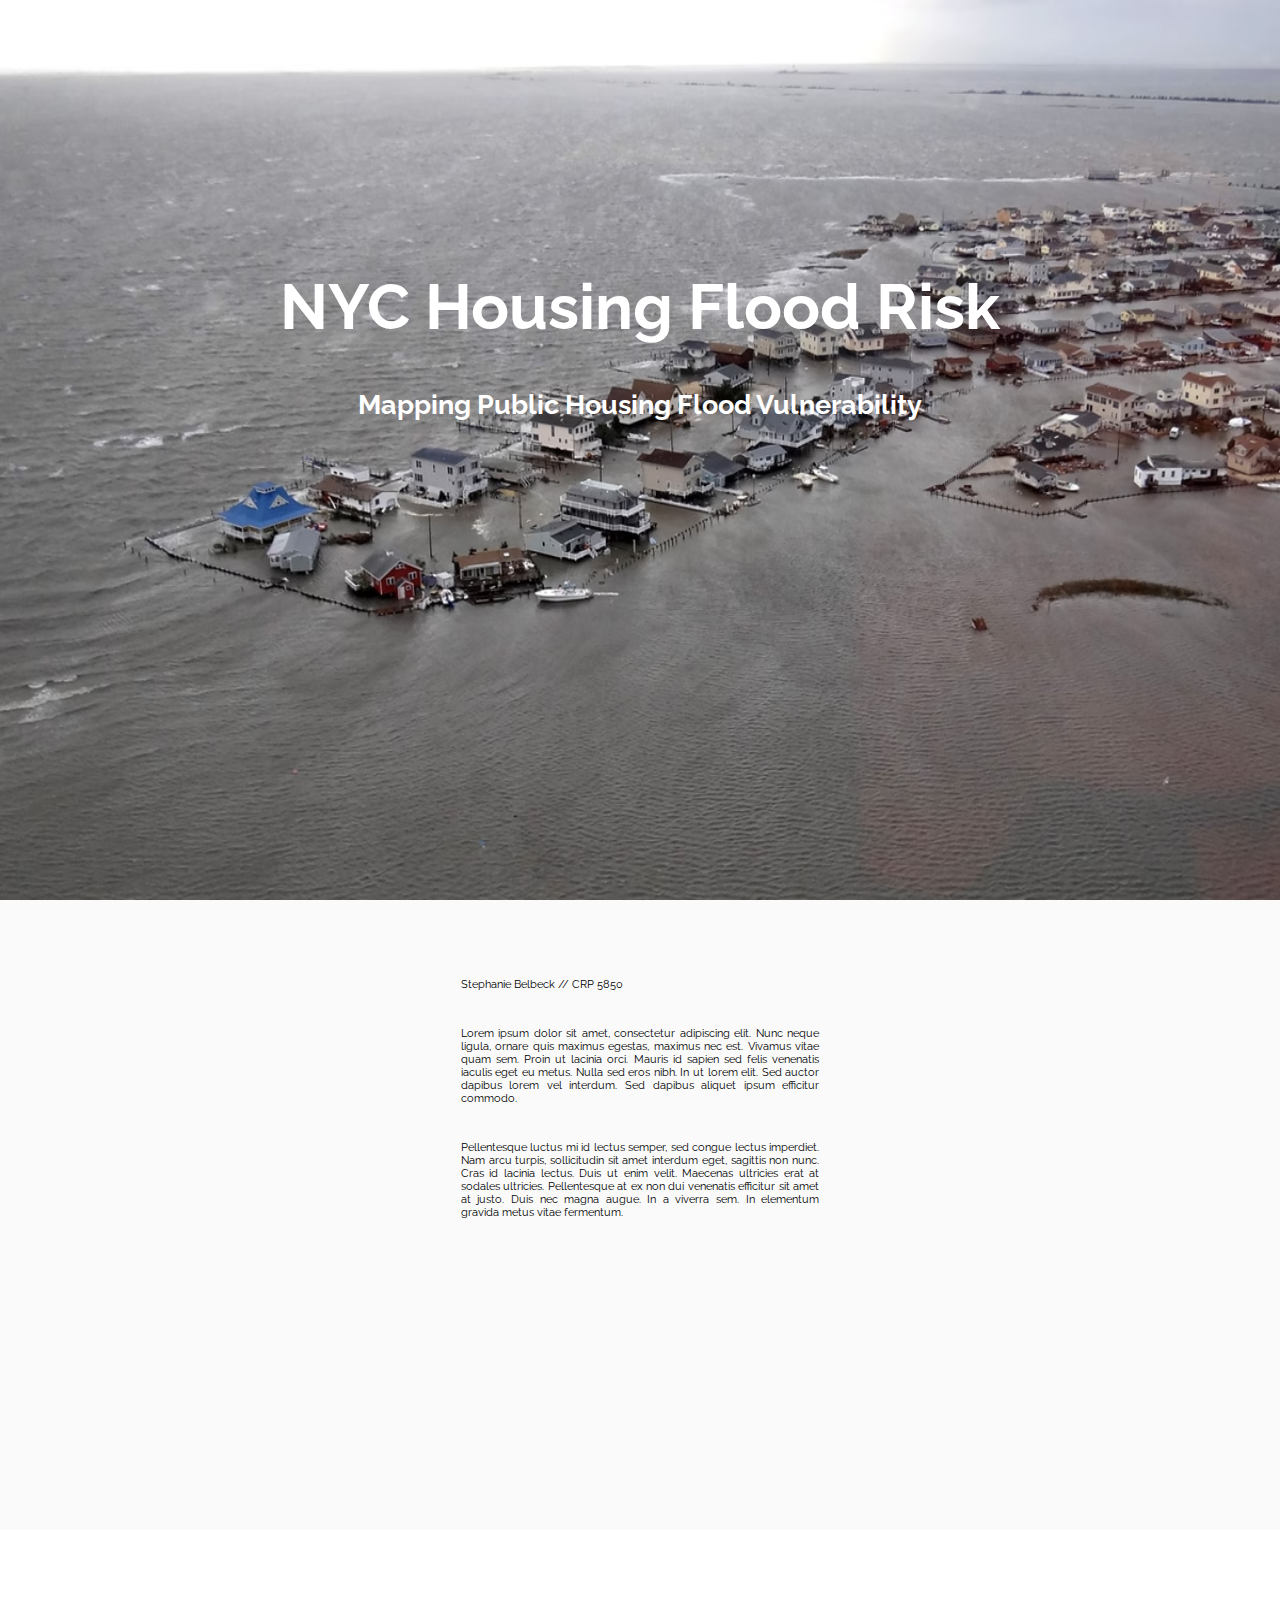
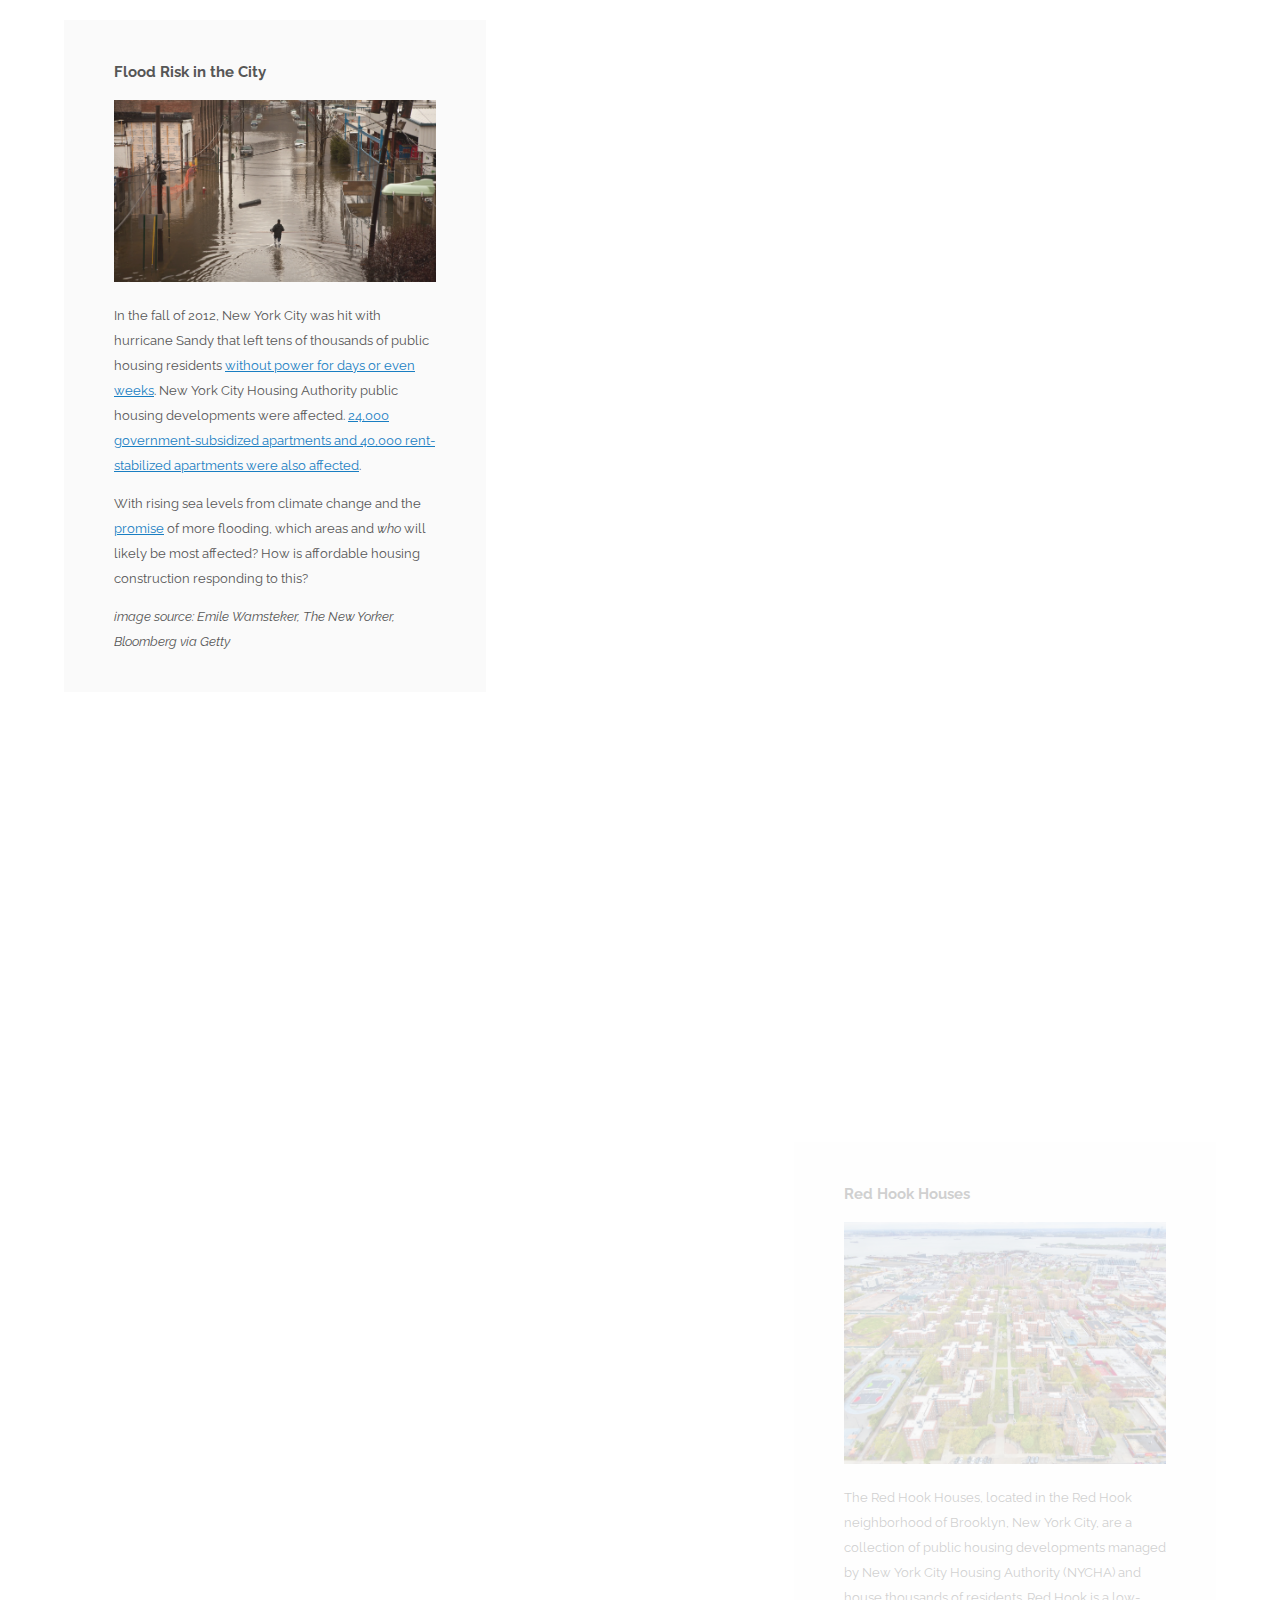
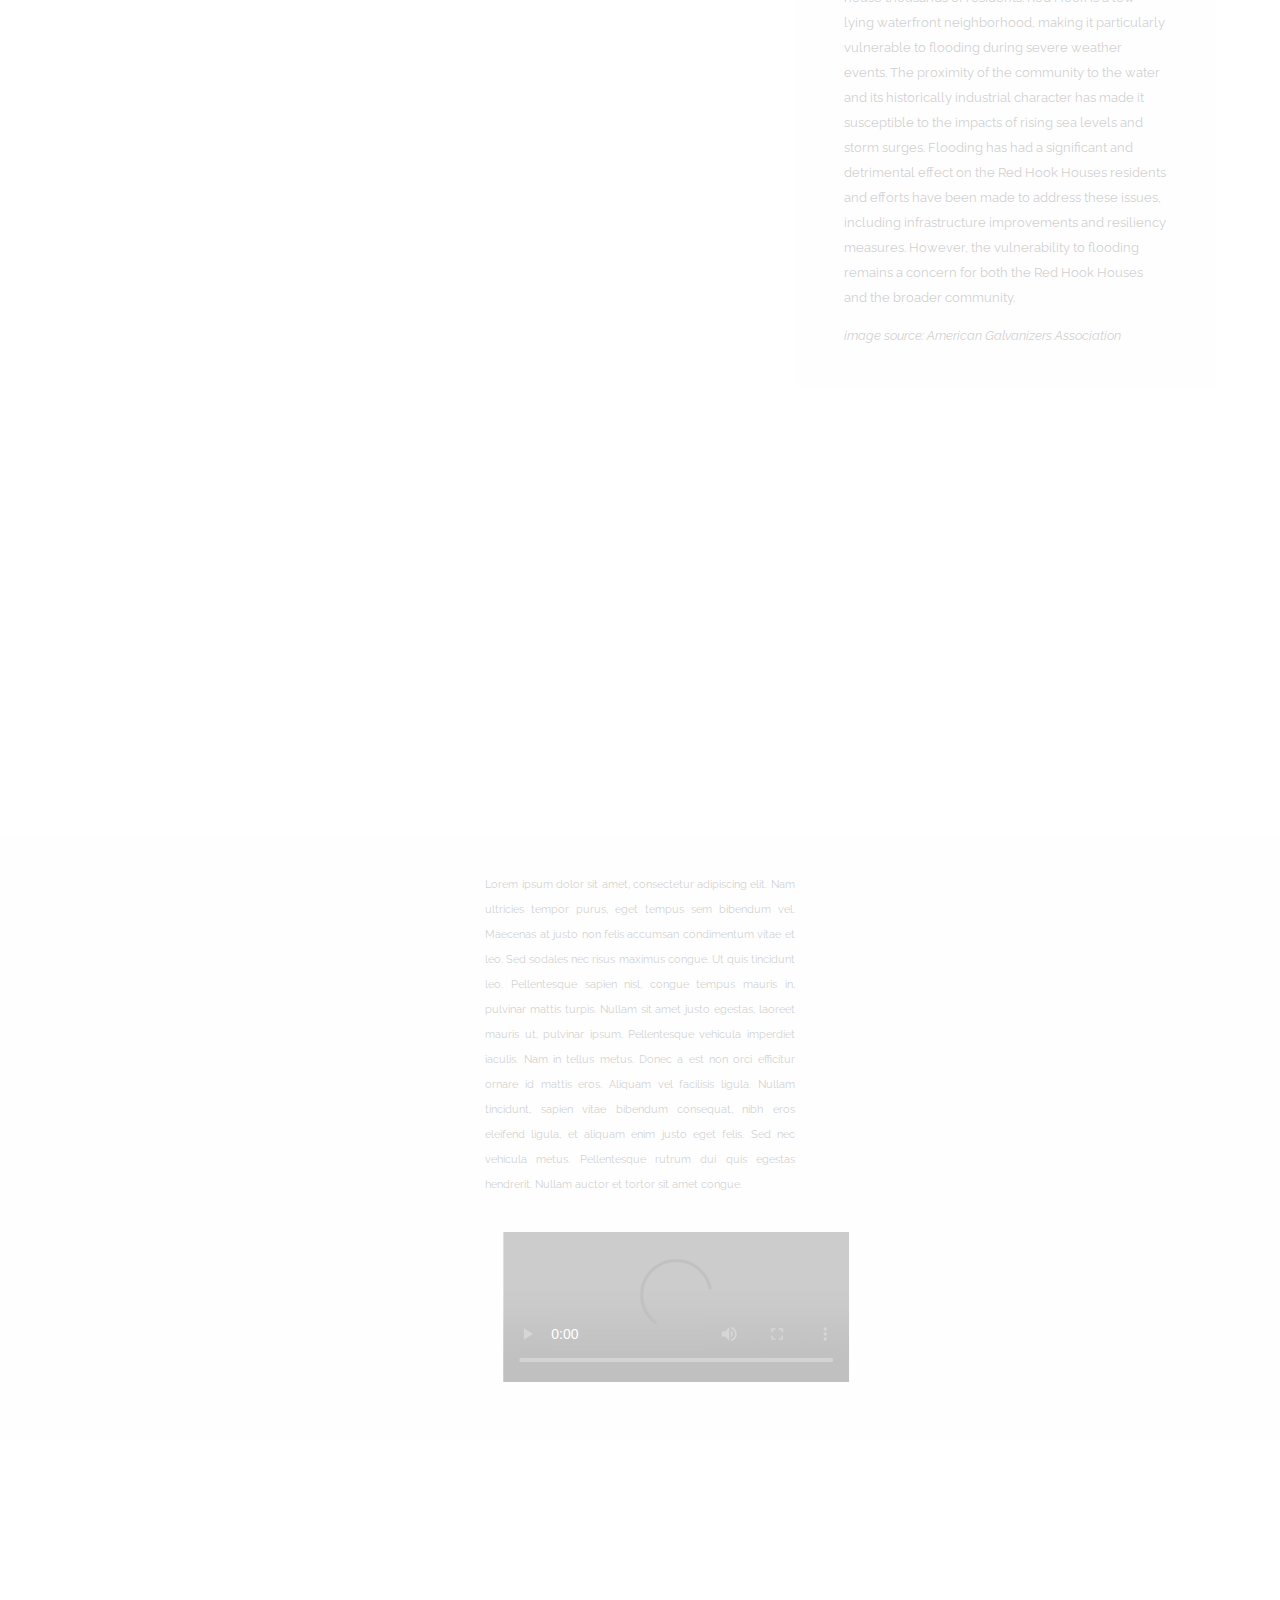
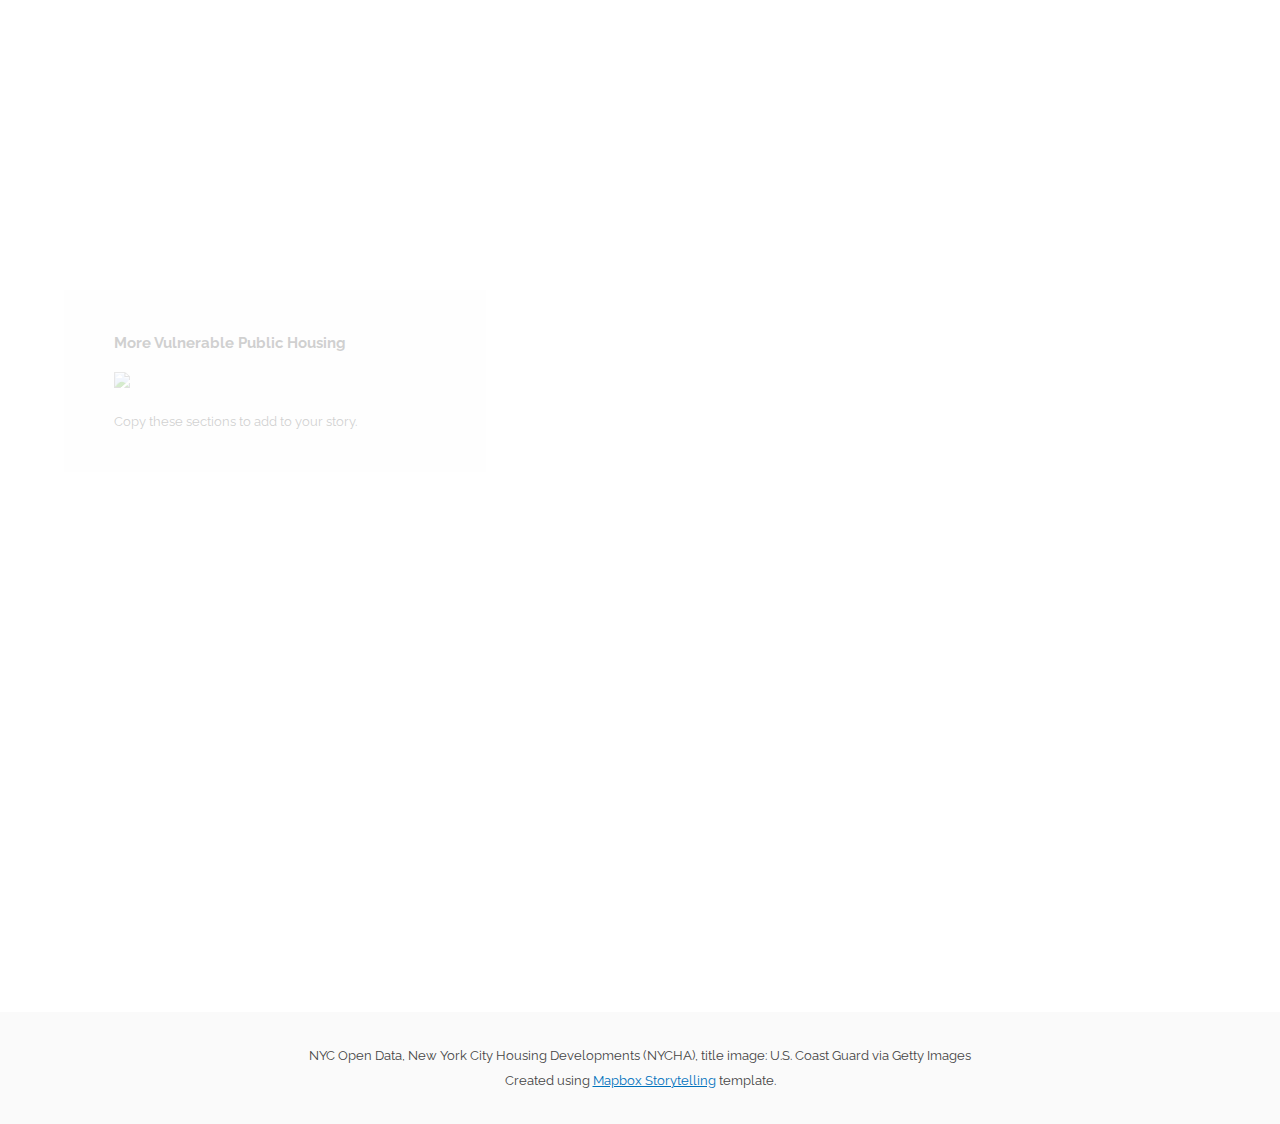
==== lab-11/index.html @ 7fc39846 "new page" ====
<!DOCTYPE html>
<html>
<head>
    <meta charset='utf-8' />
    <title>Mapbox Storytelling</title>
    <meta name='viewport' content='initial-scale=1,maximum-scale=1,user-scalable=no' />
    <link rel="icon" type="image/x-icon" href="https://raw.githubusercontent.com/mapbox/assembly/publisher-staging/src/svgs/mapbox.svg">
    <script src='https://api.tiles.mapbox.com/mapbox-gl-js/v2.9.0/mapbox-gl.js'></script>
    <link href='https://api.tiles.mapbox.com/mapbox-gl-js/v2.9.0/mapbox-gl.css' rel='stylesheet' />
    <script src="https://unpkg.com/intersection-observer@0.12.0/intersection-observer.js"></script>
    <script src="https://unpkg.com/scrollama"></script>
   <link href='style.css' rel='stylesheet' />
   <link rel="preconnect" href="https://fonts.googleapis.com"> 
<link rel="preconnect" href="https://fonts.gstatic.com" crossorigin> 
<link href="https://fonts.googleapis.com/css2?family=Raleway:wght@300&display=swap" rel="stylesheet">
</head>
<body>

<div id="map"></div>
<div id="mapInset"></div>
<div id="story"></div>

<script src="./config.js"></script>
<script src="./script.js"></script>

</body>
</html>
---- lab-11/style.css ----
body {
            margin:0;
            padding:0;
            font-family: 'Raleway', sans-serif;
        }
        a, a:hover, a:visited {
            color: #0071bc;
        }
        #map {
            top:0;
            height: 100vh;
            width:100vw;
            position: fixed;
        }
        #mapInset {
            bottom:50px;
            right:30px;
            height: 180px;
            width:250px;
            max-width:100%;
            position: fixed;
            z-index: 1;
            opacity: 1;
            transition: opacity 0.5s ease-in-out;
            pointer-events: none;
        }
        #mapInset .mapboxgl-ctrl-bottom-left{
            display: none;
        }
        @media (max-width: 500px) {
            #mapInset {
                display: none;
            }
        }
        #header {
            margin: auto;
            width: 100%;
            position: relative;
            z-index: 5;
            background-image: url("images/sandy1.png");
            background-position: top;
            background-repeat: no-repeat;
            background-size: 100vw 100vh;
            height: 170vh;
}
        #header h1, #header h2, #header p {
            margin: 0;
            padding: 2vh 2vw;
            text-align: center;
        }
        #header h1{
            font-size: 7vh;
            color: white;
            padding-top: 30vh;
        }
        #header h2{
            font-size: 3vh;
            color: white;
            padding-top: 3vh;
            padding-bottom: 60vh;
        }
        #header p{
            font-size: 1.2vh;
            text-align: justify;
            margin-left: 34vw;
            margin-right: 34vw;
            color: black;
}
        #footer {
            width: 100%;
            min-height: 5vh;
            padding-top: 2vh;
            padding-bottom: 2vh;
            text-align: center;
            line-height: 25px;
            font-size: 13px;
            position: relative;
            z-index: 5;
        }
        #interlude {
            width: 100vw;
        }
        #interlude p{
            font-size: 1.2vh;
            text-align: justify;
            margin-left: 34vw;
            margin-right: 34vw;
            background-color: : white;
}
        #features {
            padding-top: 10vh;
            padding-bottom: 10vh;
        }
        .hidden {
            visibility: hidden;
        }
        .centered {
            width: 50vw;
            margin: 0 auto;
        }
        .lefty {
            width: 33vw;
            margin-left: 5vw;
        }
        .righty {
            width: 33vw;
            margin-left: 62vw;
        }
        .fully {
            width: 100%;
            margin: auto;
        }
        .light {
            color: #444;
            background-color: #fafafa;
        }
        .dark {
            color: #fafafa;
            background-color: #444;
        }
        .step {
            padding-bottom: 50vh;
            /* margin-bottom: 10vh; */
            opacity: 0.25;
        }
        .step.active {
            opacity: 0.9;
        }

        .step div {
            padding:  25px 50px;
            line-height: 25px;
            font-size: 13px;
        }

        .step img {
            width: 100%;
        }

        @media (max-width: 750px) {
            .centered, .lefty, .righty, .fully {
                width: 90vw;
                margin: 0 auto;
            }
        }
video {
    margin-left: 45vw;
    width:32%;
    transform: translate(-50%);
}
        /* Fix issue on mobile browser where scroll breaks  */
        .mapboxgl-canvas-container.mapboxgl-touch-zoom-rotate.mapboxgl-touch-drag-pan,
        .mapboxgl-canvas-container.mapboxgl-touch-zoom-rotate.mapboxgl-touch-drag-pan .mapboxgl-canvas {
            touch-action: unset;
        }
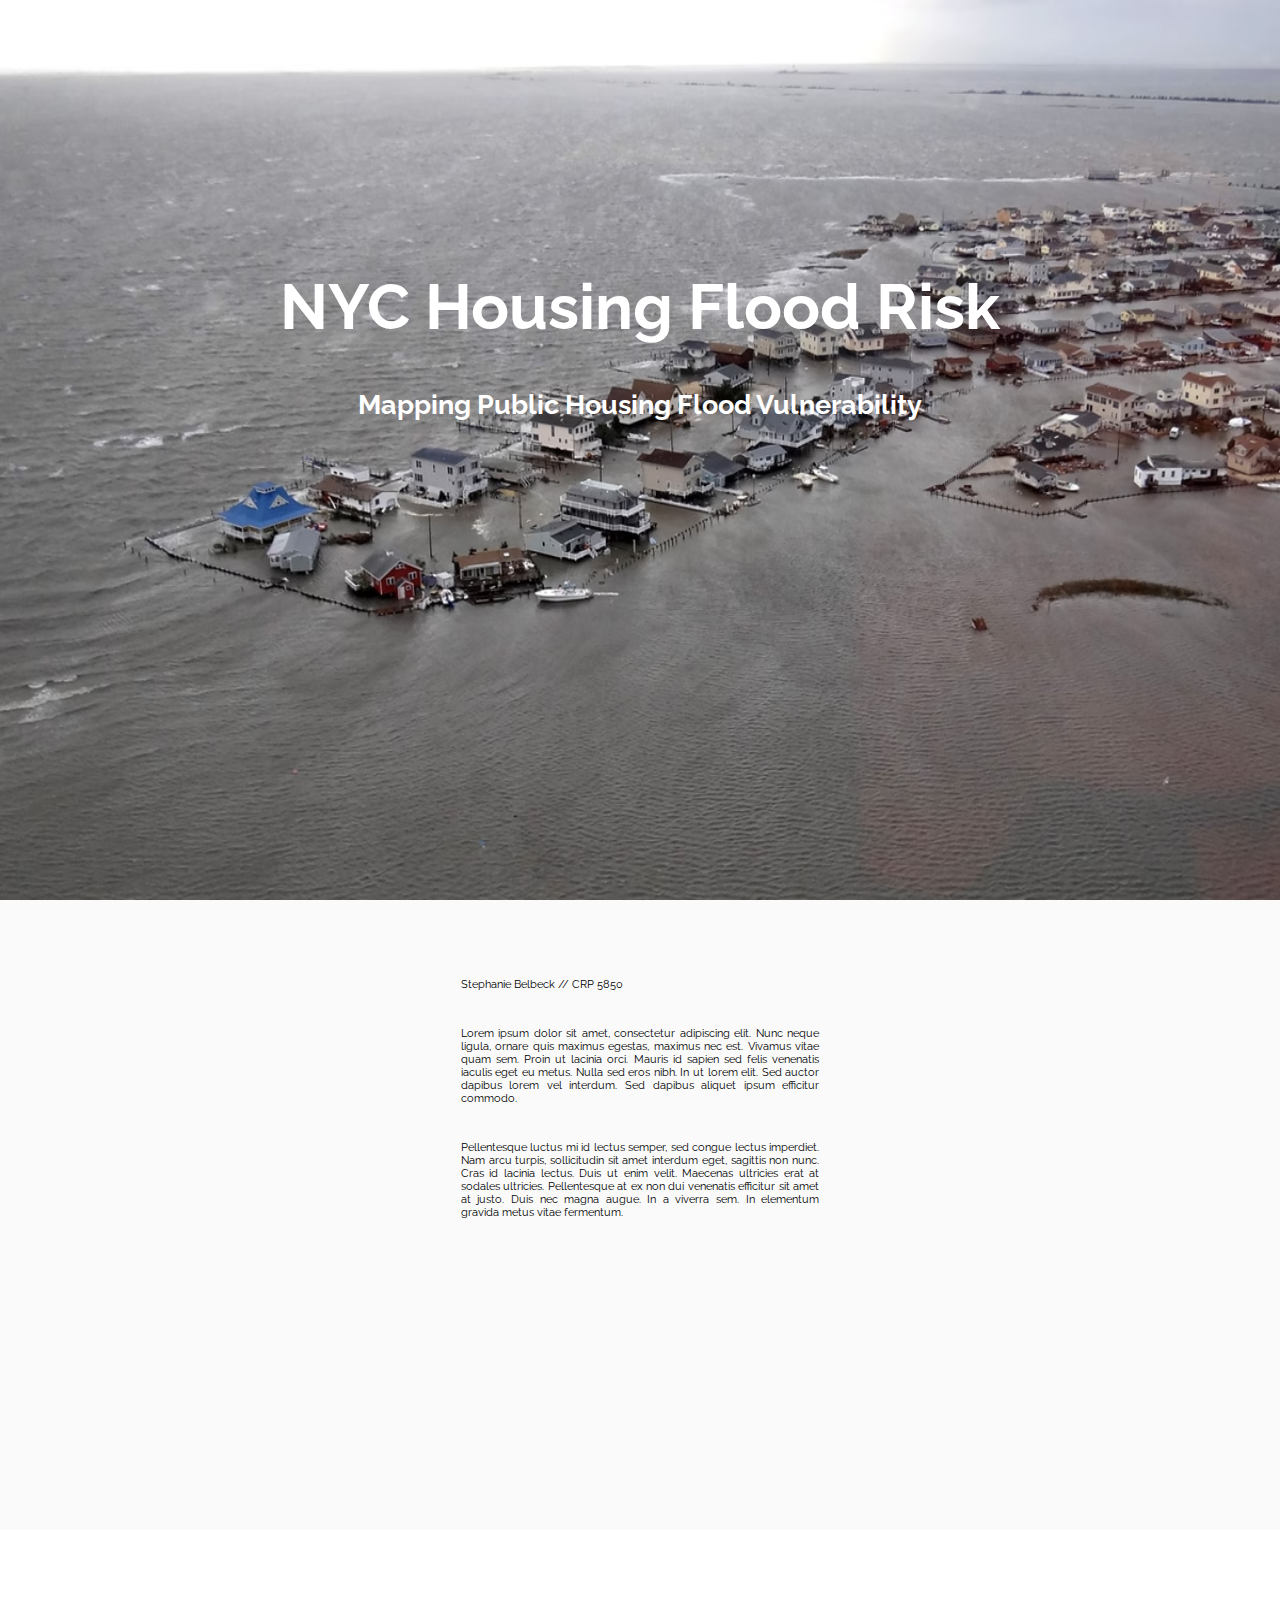
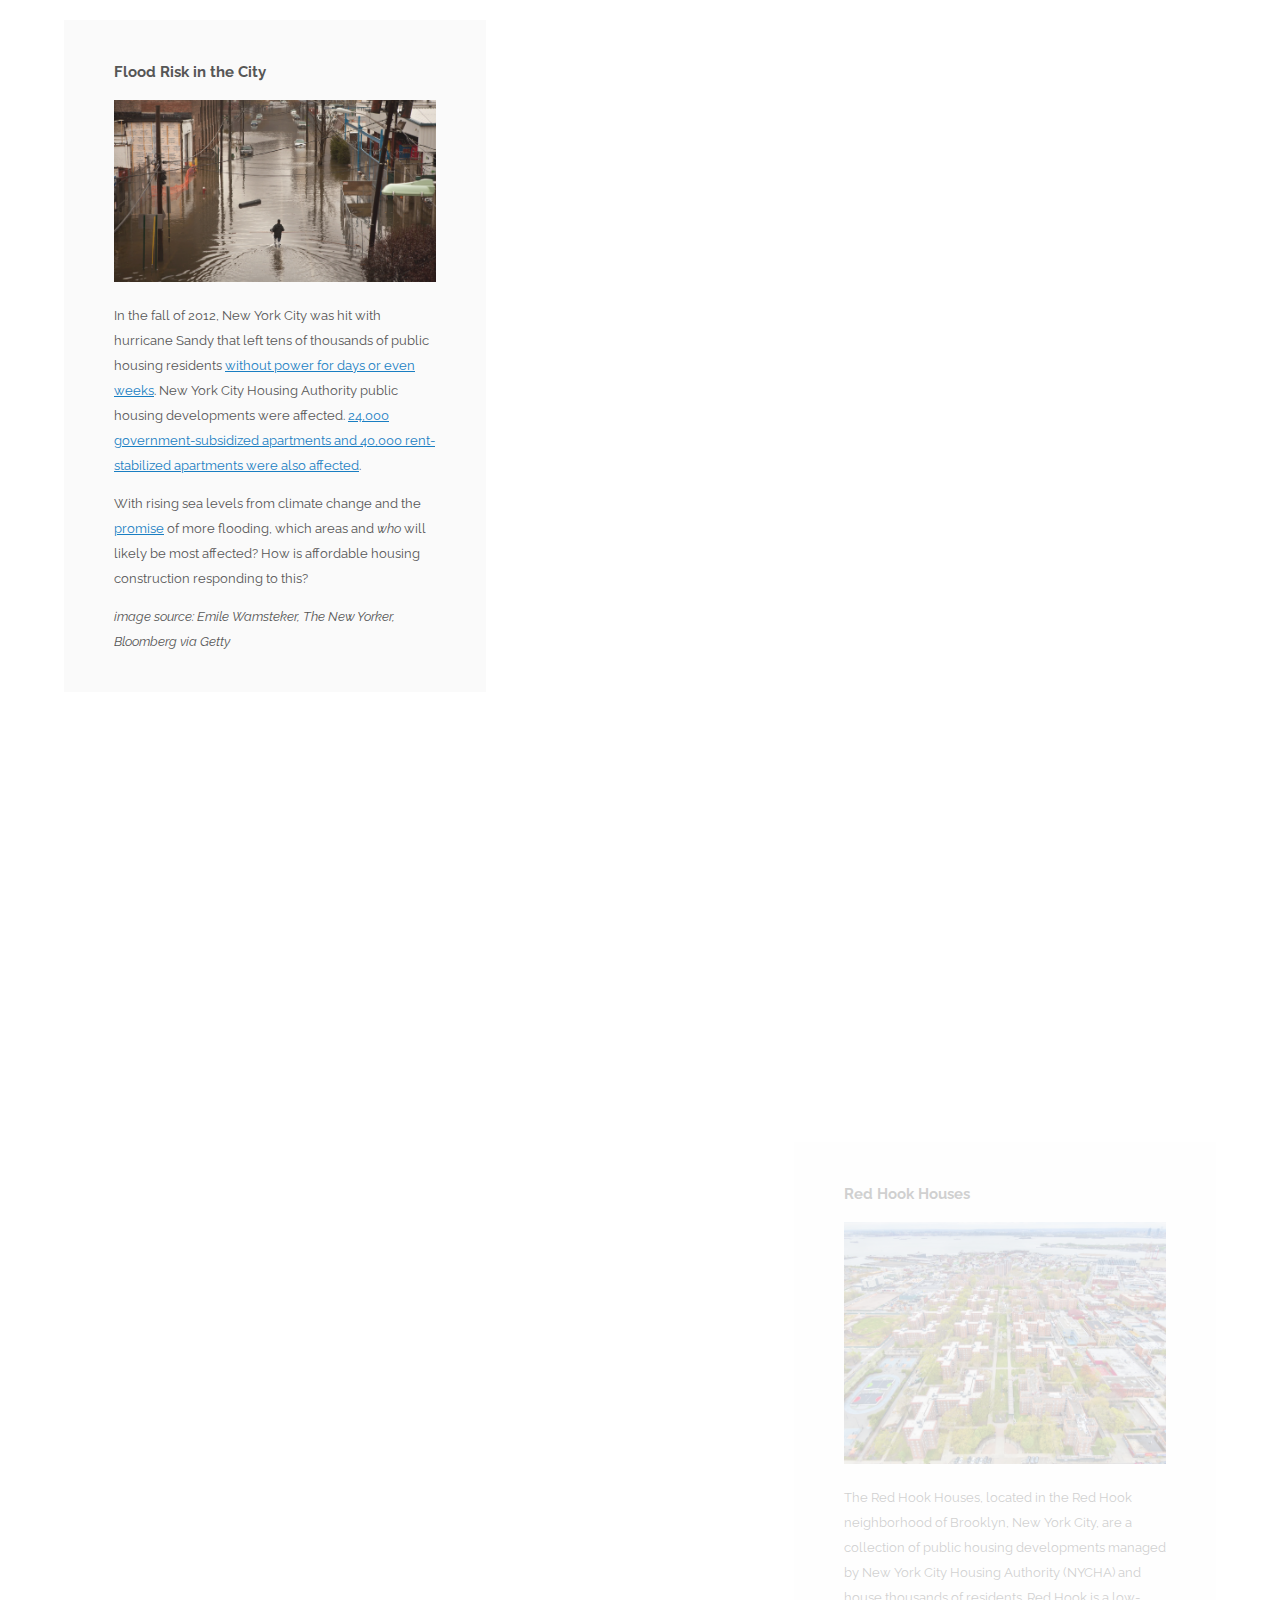
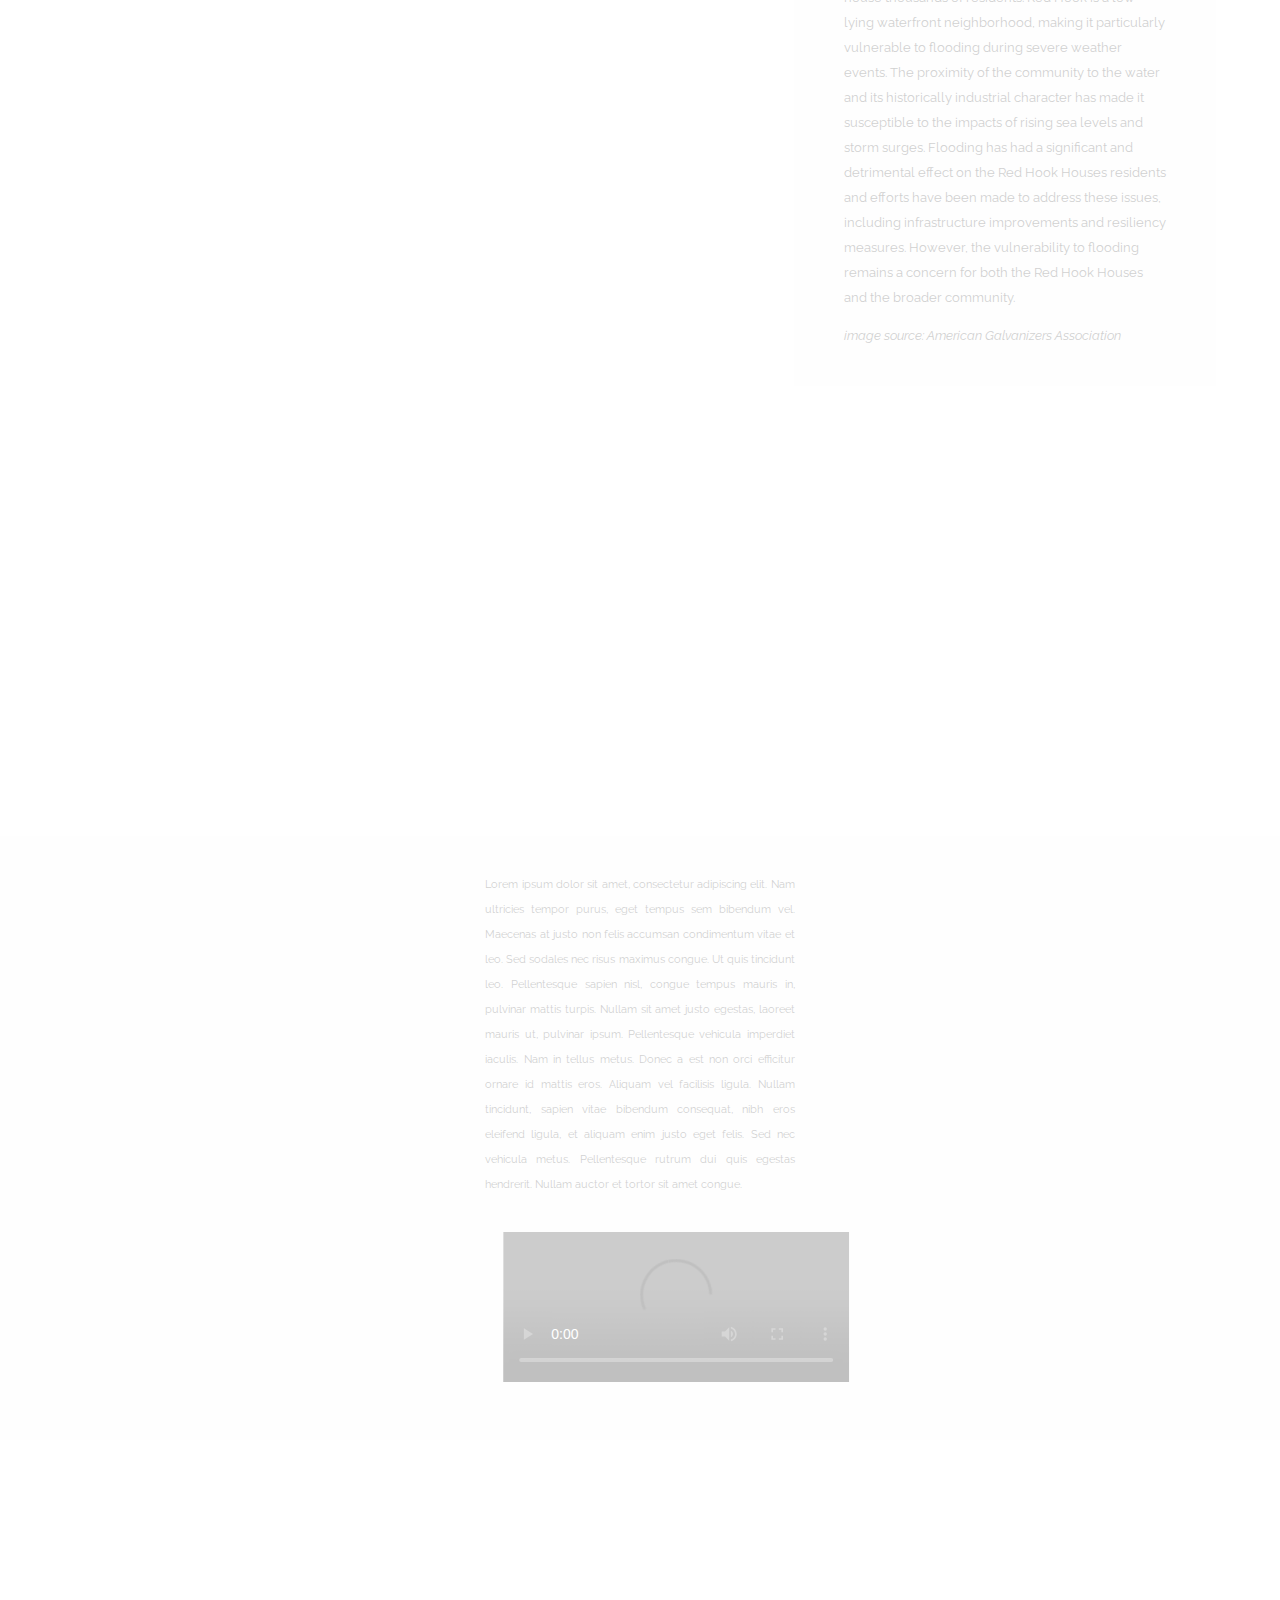
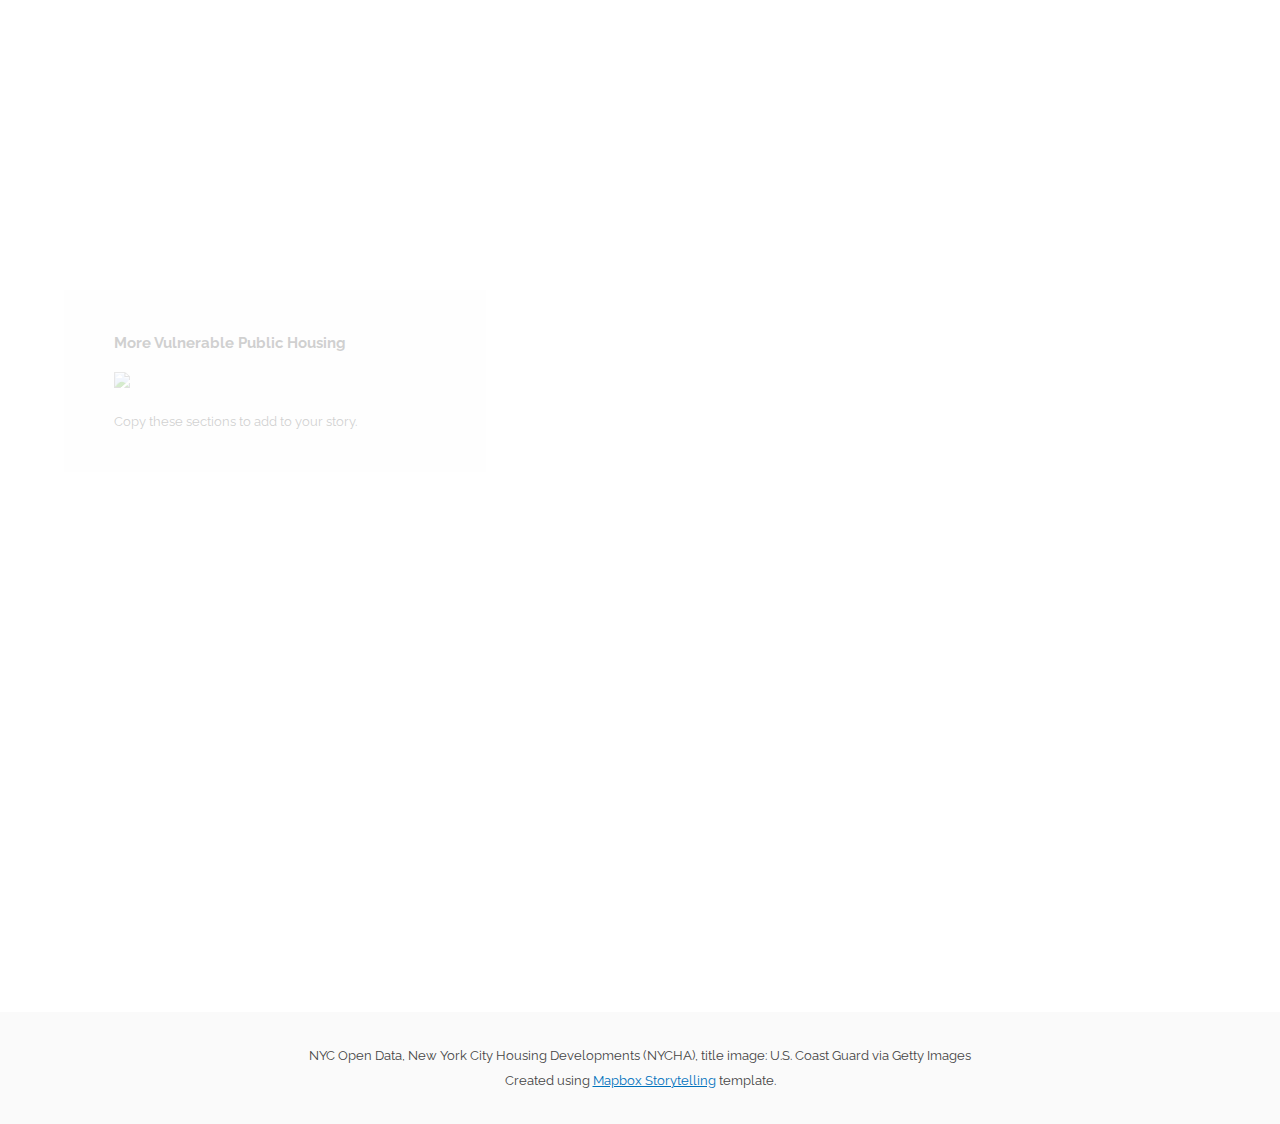
==== commit efc92f1a: "video" ====
--- a/lab-11/index.html
+++ b/lab-11/index.html
@@ -13,6 +13,7 @@
    <link rel="preconnect" href="https://fonts.googleapis.com"> 
 <link rel="preconnect" href="https://fonts.gstatic.com" crossorigin> 
 <link href="https://fonts.googleapis.com/css2?family=Raleway:wght@300&display=swap" rel="stylesheet">
+
 </head>
 <body>
 
